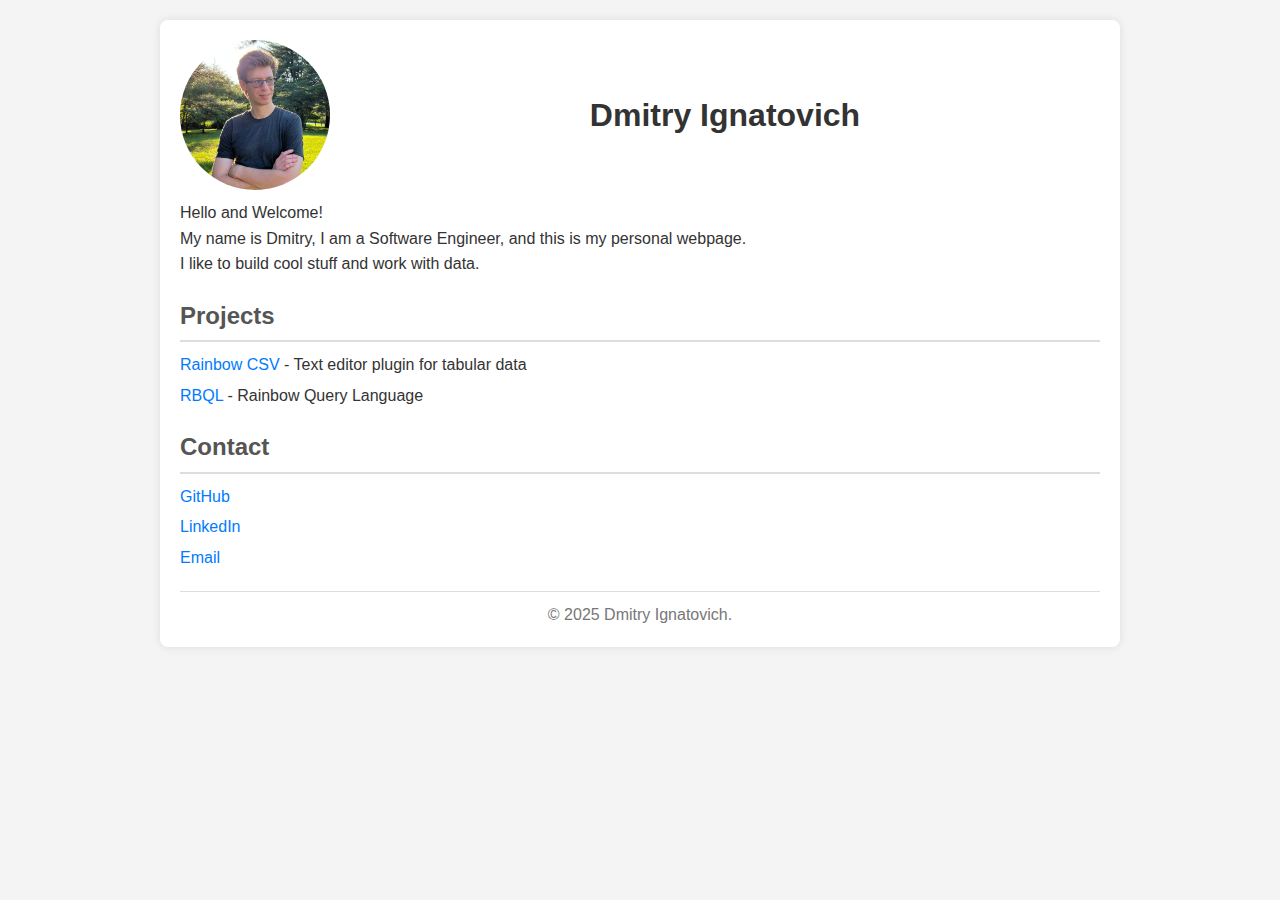
==== index.html @ 24c6a1ba "initial version" ====
<!DOCTYPE html>
<html lang="en">
<head>
    <meta charset="UTF-8">
    <meta name="viewport" content="width=device-width, initial-scale=1.0">
    <title>Mechatroner</title>
    <link rel="stylesheet" href="style.css">
</head>
<body>
    <div class="container">
        <header>
            <img src="my_photo.jpg" alt="My Photo" class="profile-pic">
            <h1>Dmitry Ignatovich</h1>
        </header>

        <section class="bio">
            <p>Hello and Welcome!</p>
            <p>My name is Dmitry, I am a Software Engineer, and this is my personal webpage.</p>
            <p>I like to build cool stuff and work with data.</p>
        </section>

        <section class="projects">
            <h2>Projects</h2>
            <ul>
                <li><a href="https://github.com/mechatroner/rainbow_csv" target="_blank" rel="noopener noreferrer">Rainbow CSV</a> - Text editor plugin for tabular data</li>
                <li><a href="https://github.com/mechatroner/RBQL" target="_blank" rel="noopener noreferrer">RBQL</a> - Rainbow Query Language</li>
                </ul>
        </section>

        <!-- <section class="blog">
            <h2>Blog</h2>
            <p><a href="/blog/index.html" target="_blank" rel="noopener noreferrer">Read My Blog</a> - You can describe you blog or some last publications here. </p>
        </section> -->

        <section class="contact">
            <h2>Contact</h2>
            <ul>
                <li><a href="https://github.com/mechatroner" target="_blank" rel="noopener noreferrer">GitHub</a></li>
                <li><a href="https://www.linkedin.com/in/dmitry-ignatovich-162b2053" target="_blank" rel="noopener noreferrer">LinkedIn</a></li>
                <li><a href="mailto:dmitry.tovich@gmail.com">Email</a></li>
                </ul>
        </section>

        <footer>
            <p>&copy; 2025 Dmitry Ignatovich.</p>
        </footer>
    </div>
</body>
</html>
---- style.css ----
/* Basic Reset */
* {
    margin: 0;
    padding: 0;
    box-sizing: border-box;
}

body {
    font-family: sans-serif;
    line-height: 1.6;
    background-color: #f4f4f4;
    color: #333;
    margin: 0; /* Remove default body margin */
    padding: 0;
}

.container {
    width: 80%;
    max-width: 960px;
    margin: 20px auto;
    background-color: #fff;
    padding: 20px;
    box-shadow: 0 0 10px rgba(0, 0, 0, 0.1);
    border-radius: 8px;
}

header {
    text-align: center; /* Center the header content */
    margin-bottom: 20px;
}

.profile-pic {
    width: 150px; /* Adjust as needed */
    height: 150px; /* Adjust as needed */
    border-radius: 50%; /* Makes the image circular */
    object-fit: cover; /* Ensures the image covers the area without distortion */
    margin-bottom: 10px;
    float: left;
    margin-right: 20px;
}
header h1 {
  padding-top: 50px;
}

.bio, .projects, .blog, .contact {
    margin-bottom: 20px;
    clear: both;
}

h2 {
    border-bottom: 2px solid #ddd;
    padding-bottom: 5px;
    margin-bottom: 10px;
    color: #555;
}

ul {
    list-style: none; /* Remove bullet points */
    padding-left: 0;  /* Remove default padding */
}

li {
    margin-bottom: 5px;
}

a {
    color: #007bff;
    text-decoration: none;
}

a:hover {
    text-decoration: underline;
}

footer {
    text-align: center;
    margin-top: 20px;
    padding-top: 10px;
    border-top: 1px solid #ddd;
    color: #777;
}
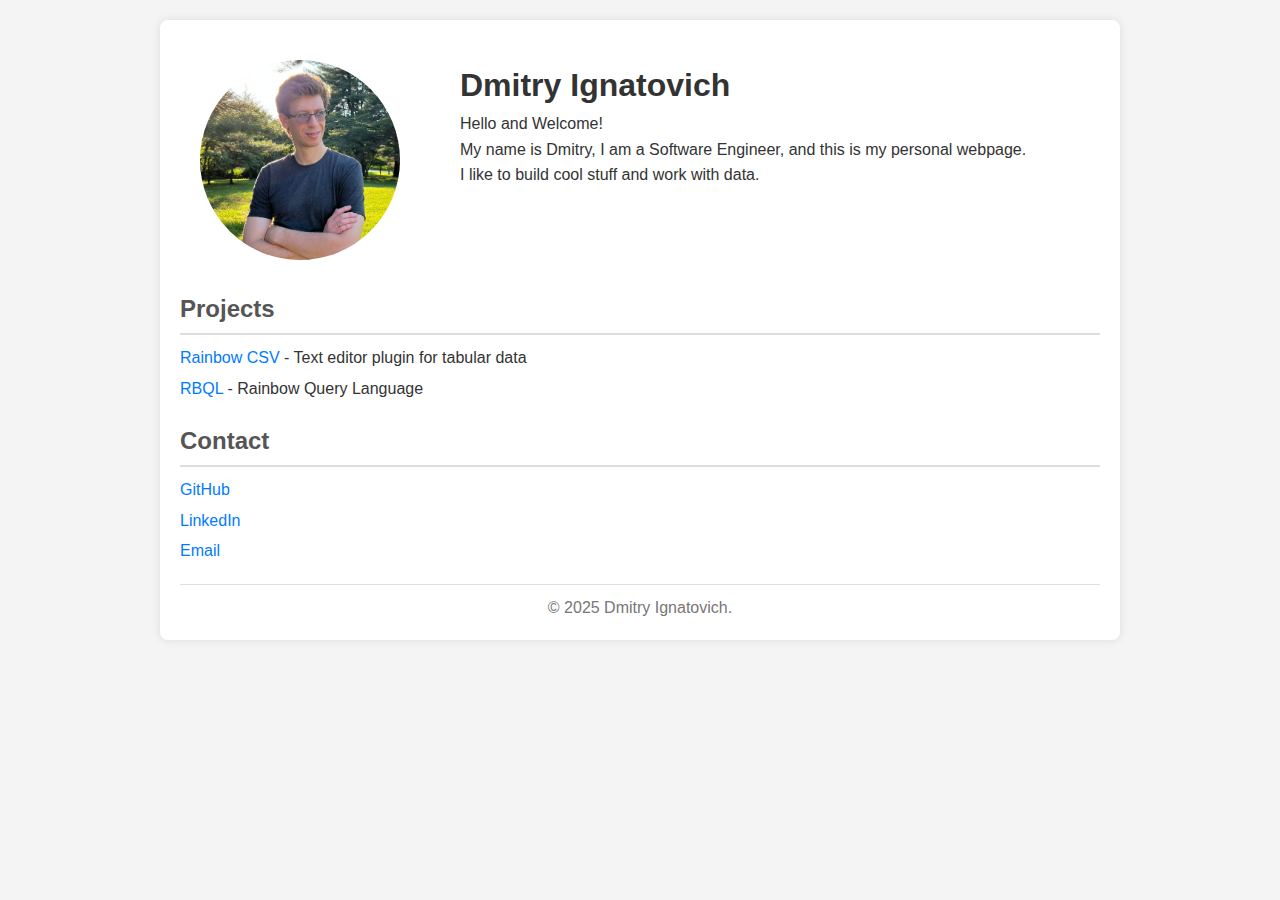
==== commit 52d15bd7: "styling" ====
--- a/index.html
+++ b/index.html
@@ -8,16 +8,21 @@
 </head>
 <body>
     <div class="container">
-        <header>
-            <img src="my_photo.jpg" alt="My Photo" class="profile-pic">
-            <h1>Dmitry Ignatovich</h1>
-        </header>
-
-        <section class="bio">
-            <p>Hello and Welcome!</p>
-            <p>My name is Dmitry, I am a Software Engineer, and this is my personal webpage.</p>
-            <p>I like to build cool stuff and work with data.</p>
-        </section>
+        <div class="head_container">
+            <div class="div1">
+                <img src="my_photo.jpg" alt="My Photo" class="profile-pic">
+            </div>
+            <div class="div2">
+                <header>
+                    <h1>Dmitry Ignatovich</h1>
+                    <section class="bio">
+                        <p>Hello and Welcome!</p>
+                        <p>My name is Dmitry, I am a Software Engineer, and this is my personal webpage.</p>
+                        <p>I like to build cool stuff and work with data.</p>
+                    </section>
+                </header>
+            </div>
+        </div>
 
         <section class="projects">
             <h2>Projects</h2>
--- a/style.css
+++ b/style.css
@@ -10,7 +10,7 @@
     line-height: 1.6;
     background-color: #f4f4f4;
     color: #333;
-    margin: 0; /* Remove default body margin */
+    margin: 0;
     padding: 0;
 }
 
@@ -25,26 +25,32 @@
 }
 
 header {
-    text-align: center; /* Center the header content */
+    text-align: left; /* Center header content by default */
     margin-bottom: 20px;
 }
 
 .profile-pic {
-    width: 150px; /* Adjust as needed */
-    height: 150px; /* Adjust as needed */
-    border-radius: 50%; /* Makes the image circular */
-    object-fit: cover; /* Ensures the image covers the area without distortion */
+    width: 200px;
+    height: 200px;
+    border-radius: 50%;
+    object-fit: cover;
     margin-bottom: 10px;
-    float: left;
-    margin-right: 20px;
+    /* Remove float for mobile-first approach */
+    float: none; /* Remove float */
+    display: block; /* Make it a block-level element */
+    margin-left: auto; /* Center horizontally */
+    margin-right: auto; /* Center horizontally */
 }
+
 header h1 {
-  padding-top: 50px;
+    padding-top: 0; /* Reset padding */
+    text-align: left; /* Ensure text is centered */
 }
+
 
 .bio, .projects, .blog, .contact {
     margin-bottom: 20px;
-    clear: both;
+    clear: both; /* Not strictly needed now, but good practice */
 }
 
 h2 {
@@ -55,8 +61,8 @@
 }
 
 ul {
-    list-style: none; /* Remove bullet points */
-    padding-left: 0;  /* Remove default padding */
+    list-style: none;
+    padding-left: 0;
 }
 
 li {
@@ -79,3 +85,36 @@
     border-top: 1px solid #ddd;
     color: #777;
 }
+
+.head_container {
+    display: flex;
+    flex-direction: column; /* Default: Stacked vertically */
+    width: 100%;
+}
+
+.div1, .div2 {
+    padding: 20px;
+    box-sizing: border-box;
+    width: 100%; /* Full width by default */
+}
+
+.div2 {
+    margin-top: 10px; /* Margin for small screens (when stacked) */
+}
+  
+
+/* Media Query for Larger Screens (e.g., Tablets and Desktops) */
+@media (min-width: 800px) {
+    .head_container {
+        flex-direction: row; /* Side-by-side */
+        justify-content: flex-start; /* Align to the left */
+    }
+    
+    .div1, .div2 {
+        width: auto;
+    }
+    .div2{
+        margin-top:0; /* remove the margin on big screens */
+        margin-left: 20px; /* Add margin between divs on large screens */
+    }
+}
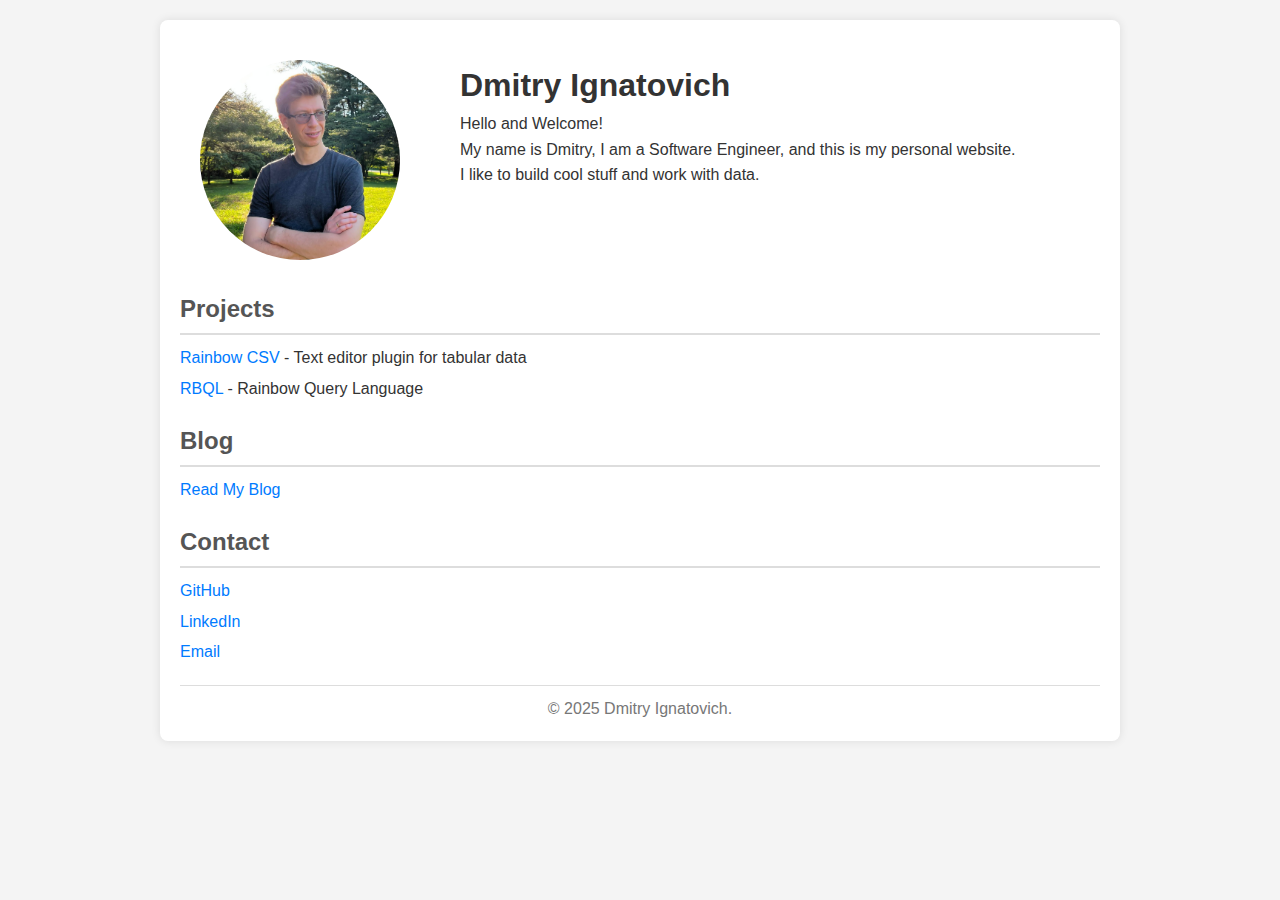
==== commit ae713dd5: "wip" ====
--- a/index.html
+++ b/index.html
@@ -17,7 +17,7 @@
                     <h1>Dmitry Ignatovich</h1>
                     <section class="bio">
                         <p>Hello and Welcome!</p>
-                        <p>My name is Dmitry, I am a Software Engineer, and this is my personal webpage.</p>
+                        <p>My name is Dmitry, I am a Software Engineer, and this is my personal website.</p>
                         <p>I like to build cool stuff and work with data.</p>
                     </section>
                 </header>
@@ -32,10 +32,10 @@
                 </ul>
         </section>
 
-        <!-- <section class="blog">
+        <section class="blog">
             <h2>Blog</h2>
-            <p><a href="/blog/index.html" target="_blank" rel="noopener noreferrer">Read My Blog</a> - You can describe you blog or some last publications here. </p>
-        </section> -->
+            <p><a href="/blog/hello_world.html" target="_blank" rel="noopener noreferrer">Read My Blog</a></p>
+        </section>
 
         <section class="contact">
             <h2>Contact</h2>
